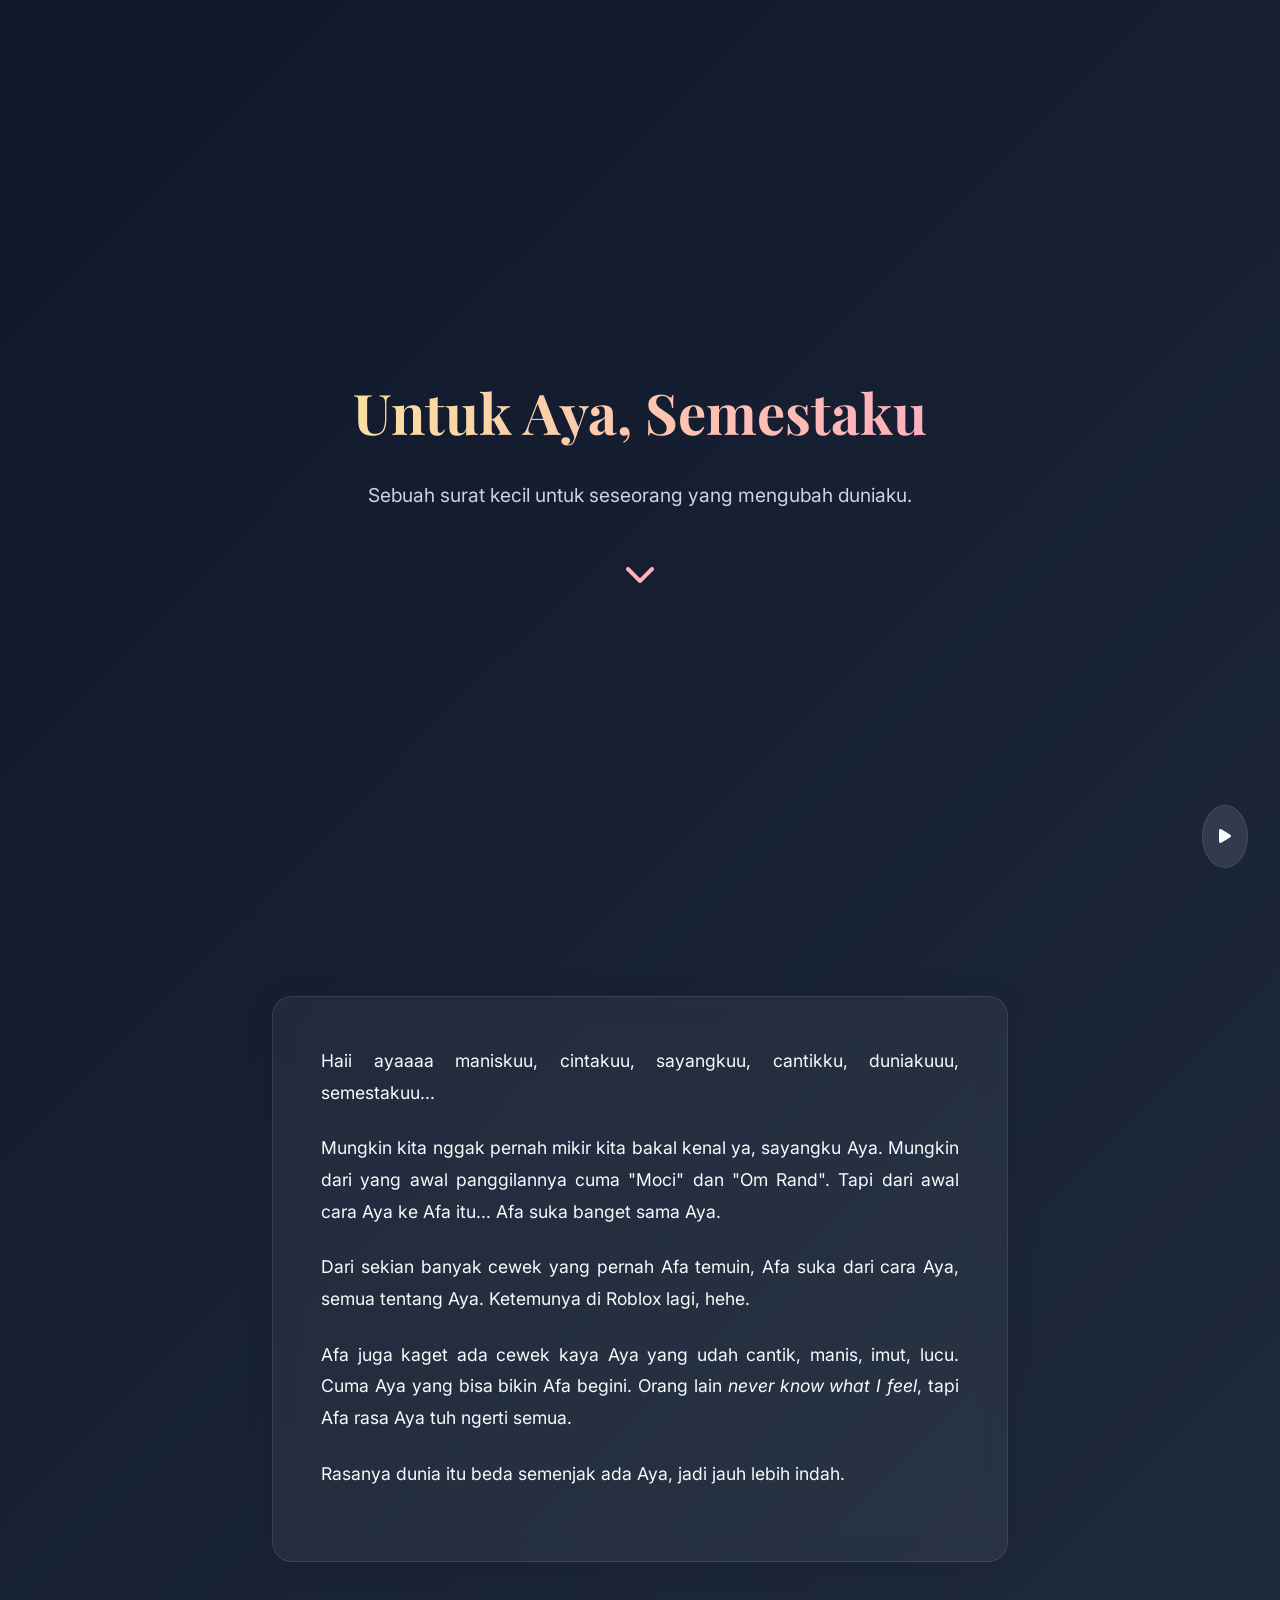
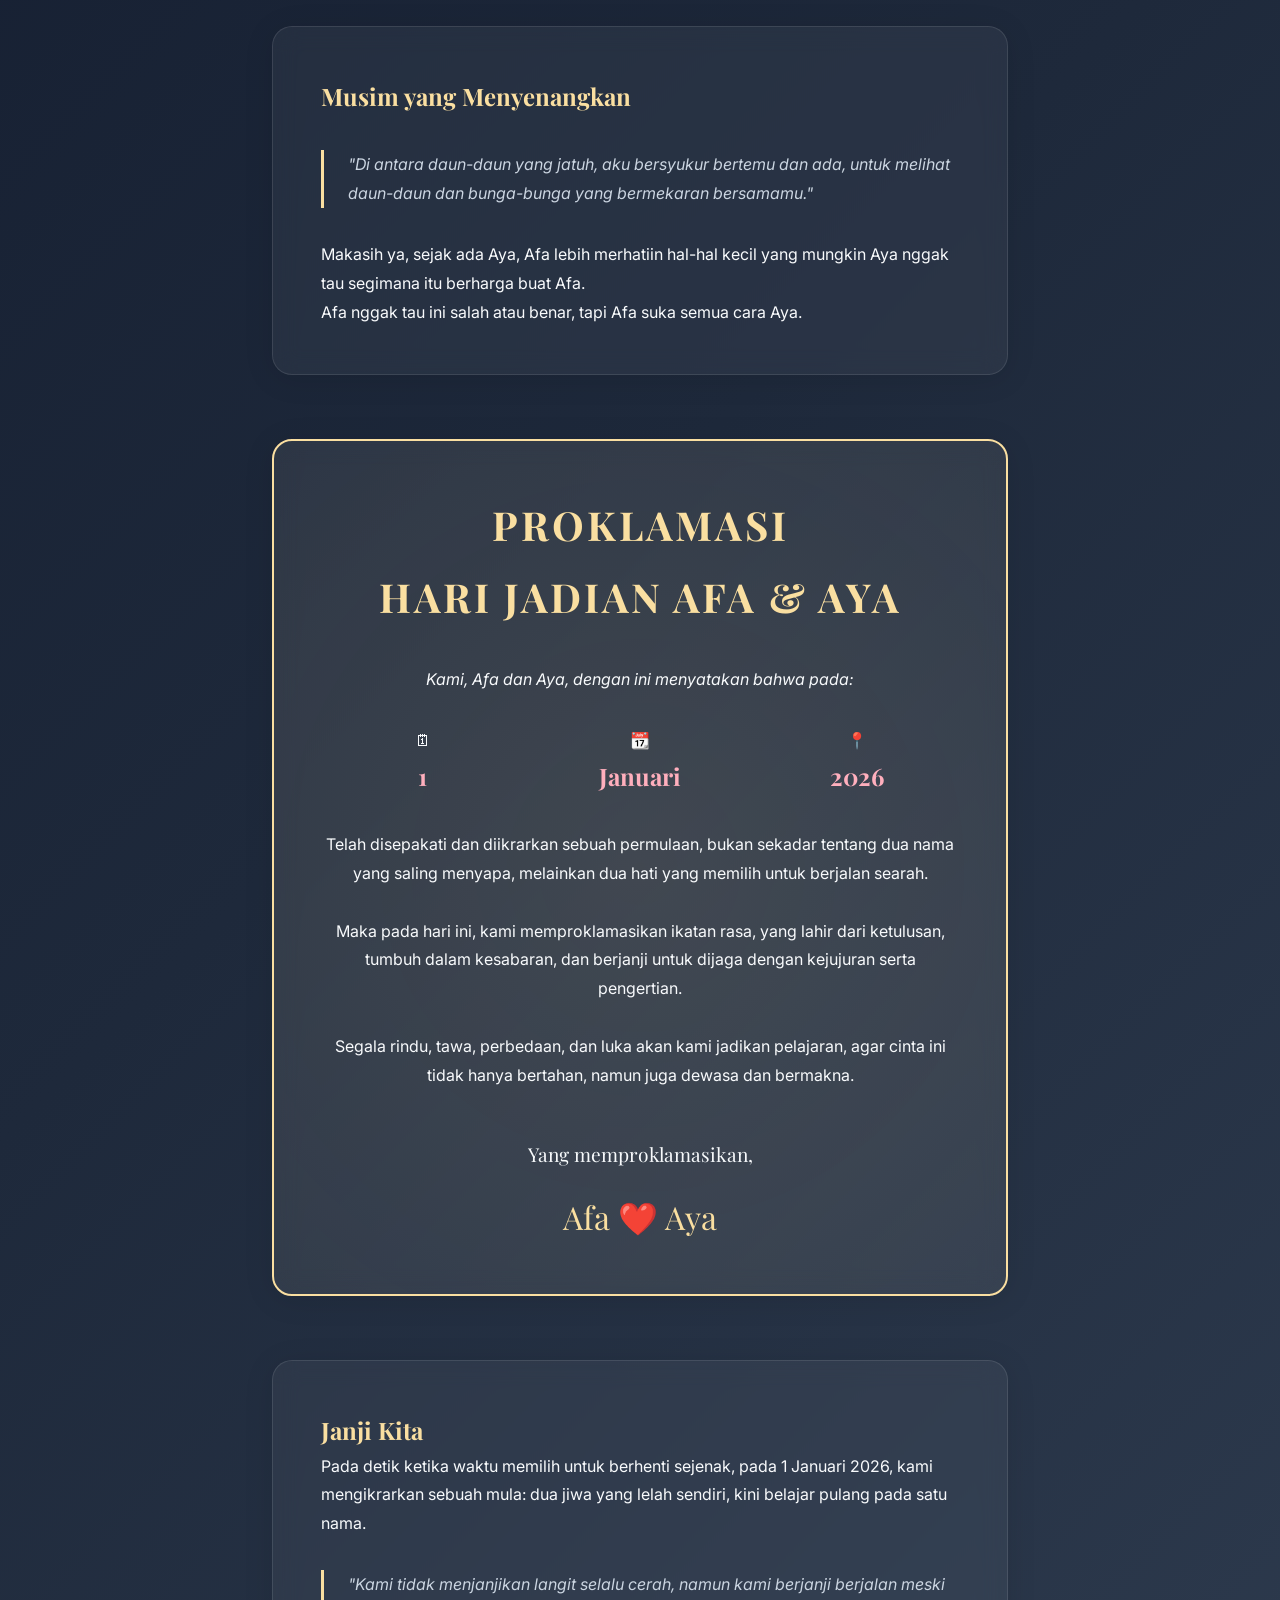
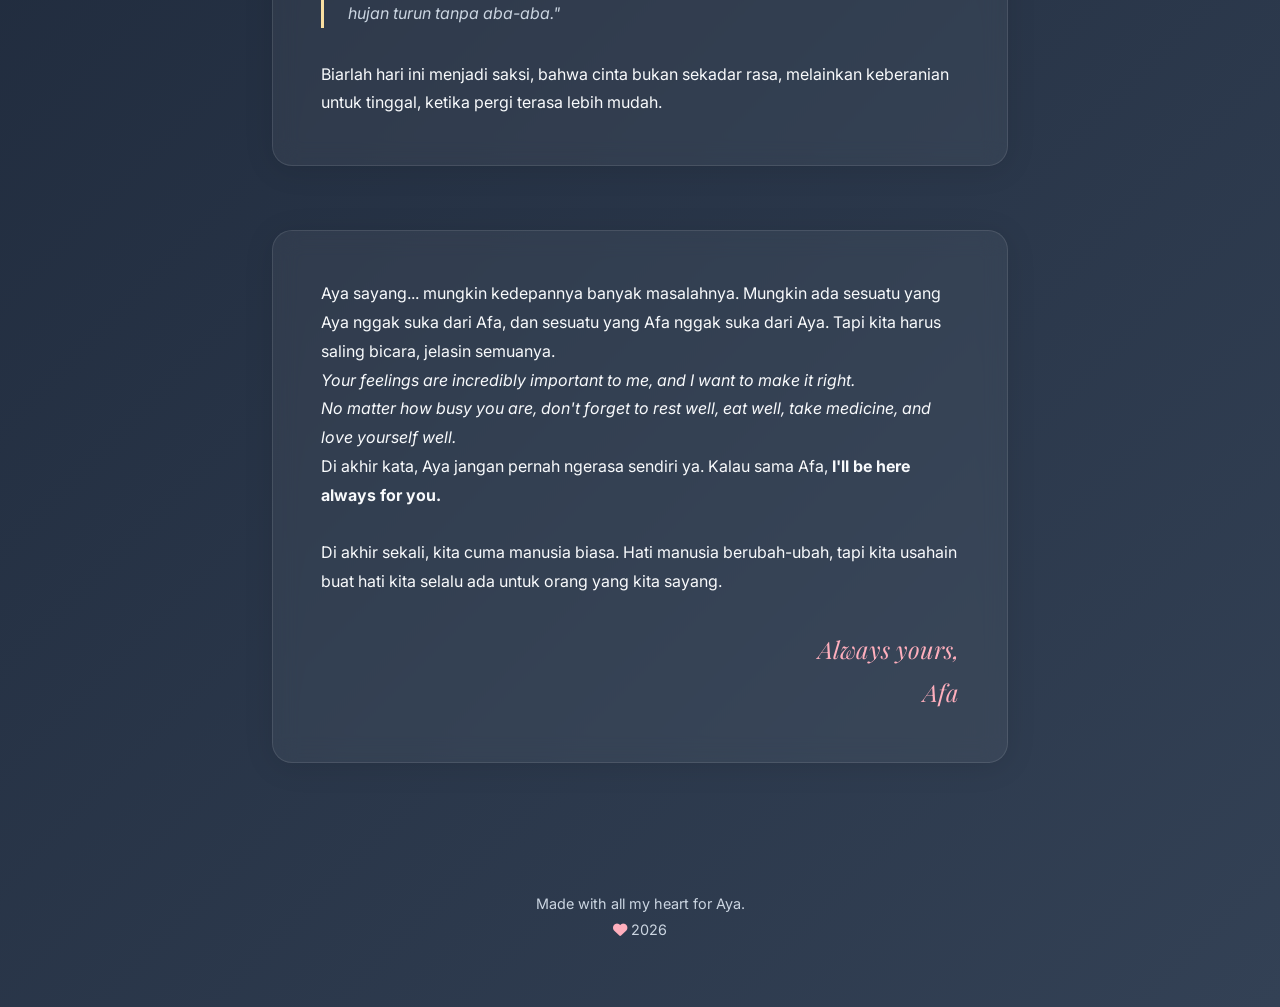
==== index.html @ 042ef350 "Add files via upload" ====
<!DOCTYPE html>
<html lang="id">
<head>
    <meta charset="UTF-8">
    <meta name="viewport" content="width=device-width, initial-scale=1.0">
    <title>Untuk Aya, Semestaku</title>
    <link rel="stylesheet" href="style.css">
    <!-- FontAwesome for Icons -->
    <link rel="stylesheet" href="https://cdnjs.cloudflare.com/ajax/libs/font-awesome/6.0.0/css/all.min.css">
</head>
<body>
    <div id="falling-container"></div>

    <div class="music-control" id="music-btn">
        <i class="fas fa-play"></i>
    </div>
    <!-- Placeholder audio - user can replace source -->
    <audio id="bg-music" loop>
        <source src="https://assets.mixkit.co/music/preview/mixkit-romantic-piano-slow-660.mp3" type="audio/mpeg">
    </audio>

    <div class="container">
        
        <!-- Hero Section -->
        <header class="hero">
            <h1>Untuk Aya, Semestaku</h1>
            <p>Sebuah surat kecil untuk seseorang yang mengubah duniaku.</p>
            <div style="margin-top: 2rem; font-size: 2rem; color: var(--romantic-pink);">
                <i class="fas fa-chevron-down" style="animation: fadeInUp 1s infinite alternate;"></i>
            </div>
        </header>

        <!-- The Letter Card -->
        <section class="card letter-content">
            <p>Haii ayaaaa maniskuu, cintakuu, sayangkuu, cantikku, duniakuuu, semestakuu...</p>
            <p>Mungkin kita nggak pernah mikir kita bakal kenal ya, sayangku Aya. Mungkin dari yang awal panggilannya cuma "Moci" dan "Om Rand". Tapi dari awal cara Aya ke Afa itu... Afa suka banget sama Aya.</p>
            <p>Dari sekian banyak cewek yang pernah Afa temuin, Afa suka dari cara Aya, semua tentang Aya. Ketemunya di Roblox lagi, hehe.</p>
            <p>Afa juga kaget ada cewek kaya Aya yang udah cantik, manis, imut, lucu. Cuma Aya yang bisa bikin Afa begini. Orang lain <em>never know what I feel</em>, tapi Afa rasa Aya tuh ngerti semua.</p>
            <p>Rasanya dunia itu beda semenjak ada Aya, jadi jauh lebih indah.</p>
        </section>

        <!-- Journal Quote Card -->
        <section class="card">
            <h2>Musim yang Menyenangkan</h2>
            <blockquote>
                "Di antara daun-daun yang jatuh, aku bersyukur bertemu dan ada, untuk melihat daun-daun dan bunga-bunga yang bermekaran bersamamu."
            </blockquote>
            <p>Makasih ya, sejak ada Aya, Afa lebih merhatiin hal-hal kecil yang mungkin Aya nggak tau segimana itu berharga buat Afa.</p>
            <p>Afa nggak tau ini salah atau benar, tapi Afa suka semua cara Aya.</p>
        </section>

        <!-- Proklamasi Card -->
        <section class="card proklamasi-card">
            <h2 class="proklamasi-title">Proklamasi <br> Hari Jadian Afa & Aya</h2>
            
            <p style="font-style: italic; margin-bottom: 2rem;">Kami, Afa dan Aya, dengan ini menyatakan bahwa pada:</p>
            
            <div class="date-grid">
                <div class="date-item">🗓 <br><strong>1</strong></div>
                <div class="date-item">📆 <br><strong>Januari</strong></div>
                <div class="date-item">📍 <br><strong>2026</strong></div>
            </div>

            <p>Telah disepakati dan diikrarkan sebuah permulaan, bukan sekadar tentang dua nama yang saling menyapa, melainkan dua hati yang memilih untuk berjalan searah.</p>
            <br>
            <p>Maka pada hari ini, kami memproklamasikan ikatan rasa, yang lahir dari ketulusan, tumbuh dalam kesabaran, dan berjanji untuk dijaga dengan kejujuran serta pengertian.</p>
            <br>
            <p>Segala rindu, tawa, perbedaan, dan luka akan kami jadikan pelajaran, agar cinta ini tidak hanya bertahan, namun juga dewasa dan bermakna.</p>
            
            <div style="margin-top: 3rem; font-family: 'Playfair Display'; font-size: 1.2rem;">
                <p>Yang memproklamasikan,</p>
                <p style="font-size: 2rem; color: var(--gold); margin-top: 1rem;">Afa ❤️ Aya</p>
            </div>
        </section>

        <!-- The Promise Card -->
        <section class="card">
            <h2>Janji Kita</h2>
            <p>Pada detik ketika waktu memilih untuk berhenti sejenak, pada 1 Januari 2026, kami mengikrarkan sebuah mula: dua jiwa yang lelah sendiri, kini belajar pulang pada satu nama.</p>
            
            <blockquote>
                "Kami tidak menjanjikan langit selalu cerah, namun kami berjanji berjalan meski hujan turun tanpa aba-aba."
            </blockquote>
            
            <p>Biarlah hari ini menjadi saksi, bahwa cinta bukan sekadar rasa, melainkan keberanian untuk tinggal, ketika pergi terasa lebih mudah.</p>
        </section>

        <!-- Closing Message -->
        <section class="card">
            <p>Aya sayang... mungkin kedepannya banyak masalahnya. Mungkin ada sesuatu yang Aya nggak suka dari Afa, dan sesuatu yang Afa nggak suka dari Aya. Tapi kita harus saling bicara, jelasin semuanya.</p>
            <p><em>Your feelings are incredibly important to me, and I want to make it right.</em></p>
            <p><em>No matter how busy you are, don't forget to rest well, eat well, take medicine, and love yourself well.</em></p>
            <p>Di akhir kata, Aya jangan pernah ngerasa sendiri ya. Kalau sama Afa, <strong>I'll be here always for you.</strong></p>
            <br>
            <p>Di akhir sekali, kita cuma manusia biasa. Hati manusia berubah-ubah, tapi kita usahain buat hati kita selalu ada untuk orang yang kita sayang.</p>
            
            <div class="signature">
                Always yours, <br> Afa
            </div>
        </section>

        <footer style="text-align: center; padding: 4rem 0 2rem; color: var(--text-secondary); font-size: 0.9rem;">
            <p>Made with all my heart for Aya.</p>
            <p><i class="fas fa-heart" style="color: var(--romantic-pink);"></i> 2026</p>
        </footer>

    </div>

    <script src="script.js"></script>
</body>
</html>
---- style.css ----
@import url('https://fonts.googleapis.com/css2?family=Inter:wght@300;400;600&family=Playfair+Display:ital,wght@0,400;0,700;1,400&display=swap');

:root {
    --bg-color: #0f172a;
    --accent-color: #e2e8f0;
    --gold: #fadfa1;
    --romantic-pink: #ffafbd;
    --glass-bg: rgba(255, 255, 255, 0.05);
    --glass-border: rgba(255, 255, 255, 0.1);
    --text-primary: #f8fafc;
    --text-secondary: #cbd5e1;
}

* {
    margin: 0;
    padding: 0;
    box-sizing: border-box;
}

body {
    background: linear-gradient(135deg, #0f172a 0%, #1e293b 50%, #334155 100%);
    color: var(--text-primary);
    font-family: 'Inter', sans-serif;
    overflow-x: hidden;
    min-height: 100vh;
    line-height: 1.8;
}

h1, h2, h3 {
    font-family: 'Playfair Display', serif;
    font-weight: 700;
    color: var(--gold);
}

.container {
    max-width: 800px;
    margin: 0 auto;
    padding: 2rem;
    position: relative;
    z-index: 2;
}

/* Hero Section */
.hero {
    height: 100vh;
    display: flex;
    flex-direction: column;
    justify-content: center;
    align-items: center;
    text-align: center;
    padding: 2rem;
}

.hero h1 {
    font-size: 3.5rem;
    margin-bottom: 1rem;
    background: linear-gradient(to right, #fadfa1, #ffafbd);
    -webkit-background-clip: text;
    -webkit-text-fill-color: transparent;
    animation: fadeInDown 2s ease-out;
}

.hero p {
    font-size: 1.2rem;
    color: var(--text-secondary);
    animation: fadeInUp 2s ease-out 0.5s backwards;
}

/* Glass Cards */
.card {
    background: var(--glass-bg);
    backdrop-filter: blur(12px);
    -webkit-backdrop-filter: blur(12px);
    border: 1px solid var(--glass-border);
    border-radius: 20px;
    padding: 3rem;
    margin: 4rem 0;
    box-shadow: 0 4px 30px rgba(0, 0, 0, 0.1);
    transition: transform 0.3s ease, box-shadow 0.3s ease;
    opacity: 0; /* Hidden initial state for scroll reveal */
    transform: translateY(30px);
}

.card.visible {
    opacity: 1;
    transform: translateY(0);
    transition: opacity 1s ease-out, transform 1s ease-out;
}

.card:hover {
    transform: translateY(-5px);
    box-shadow: 0 10px 40px rgba(0, 0, 0, 0.2);
}

/* Typography styles */
.letter-content p {
    margin-bottom: 1.5rem;
    font-size: 1.1rem;
    text-align: justify;
}

.signature {
    text-align: right;
    font-family: 'Playfair Display', serif;
    font-style: italic;
    font-size: 1.5rem;
    margin-top: 2rem;
    color: var(--romantic-pink);
}

blockquote {
    border-left: 3px solid var(--gold);
    padding-left: 1.5rem;
    font-style: italic;
    margin: 2rem 0;
    color: var(--text-secondary);
}

/* Proklamasi Specifics */
.proklamasi-card {
    border: 2px solid var(--gold);
    text-align: center;
    position: relative;
    overflow: hidden;
}

.proklamasi-card::before {
    content: '';
    position: absolute;
    top: -50%;
    left: -50%;
    width: 200%;
    height: 200%;
    background: radial-gradient(circle, rgba(250, 223, 161, 0.1) 0%, transparent 70%);
    animation: rotate 20s linear infinite;
    z-index: -1;
}

.proklamasi-title {
    font-size: 2.5rem;
    margin-bottom: 2rem;
    letter-spacing: 3px;
    text-transform: uppercase;
}

.date-grid {
    display: grid;
    grid-template-columns: repeat(3, 1fr);
    gap: 1rem;
    margin: 2rem 0;
    font-family: 'Playfair Display', serif;
}

.date-item strong {
    display: block;
    font-size: 1.5rem;
    color: var(--romantic-pink);
}

/* Footer & Music */
.music-control {
    position: fixed;
    bottom: 2rem;
    right: 2rem;
    z-index: 100;
    background: rgba(255,255,255,0.1);
    padding: 1rem;
    border-radius: 50%;
    cursor: pointer;
    backdrop-filter: blur(5px);
    border: 1px solid var(--glass-border);
    transition: all 0.3s;
}

.music-control:hover {
    background: rgba(255,255,255,0.2);
    transform: scale(1.1);
}

/* Falling Elements */
#falling-container {
    position: fixed;
    top: 0;
    left: 0;
    width: 100%;
    height: 100%;
    pointer-events: none;
    z-index: 1;
    overflow: hidden;
}

.falling-element {
    position: absolute;
    top: -10%;
    color: rgba(255, 175, 189, 0.6); /* Default petal color */
    font-size: 20px;
    animation-name: fall;
    animation-timing-function: linear;
    animation-iteration-count: infinite;
}

@keyframes fall {
    0% { transform: translateY(0) rotate(0deg); opacity: 0; }
    10% { opacity: 1; }
    100% { transform: translateY(110vh) rotate(360deg); opacity: 0; }
}

@keyframes fadeInDown {
    from { opacity: 0; transform: translateY(-50px); }
    to { opacity: 1; transform: translateY(0); }
}

@keyframes fadeInUp {
    from { opacity: 0; transform: translateY(50px); }
    to { opacity: 1; transform: translateY(0); }
}

@keyframes rotate {
    from { transform: rotate(0deg); }
    to { transform: rotate(360deg); }
}

@media (max-width: 768px) {
    .hero h1 { font-size: 2.5rem; }
    .card { padding: 1.5rem; margin: 2rem 0; }
    .date-grid { grid-template-columns: 1fr; }
}
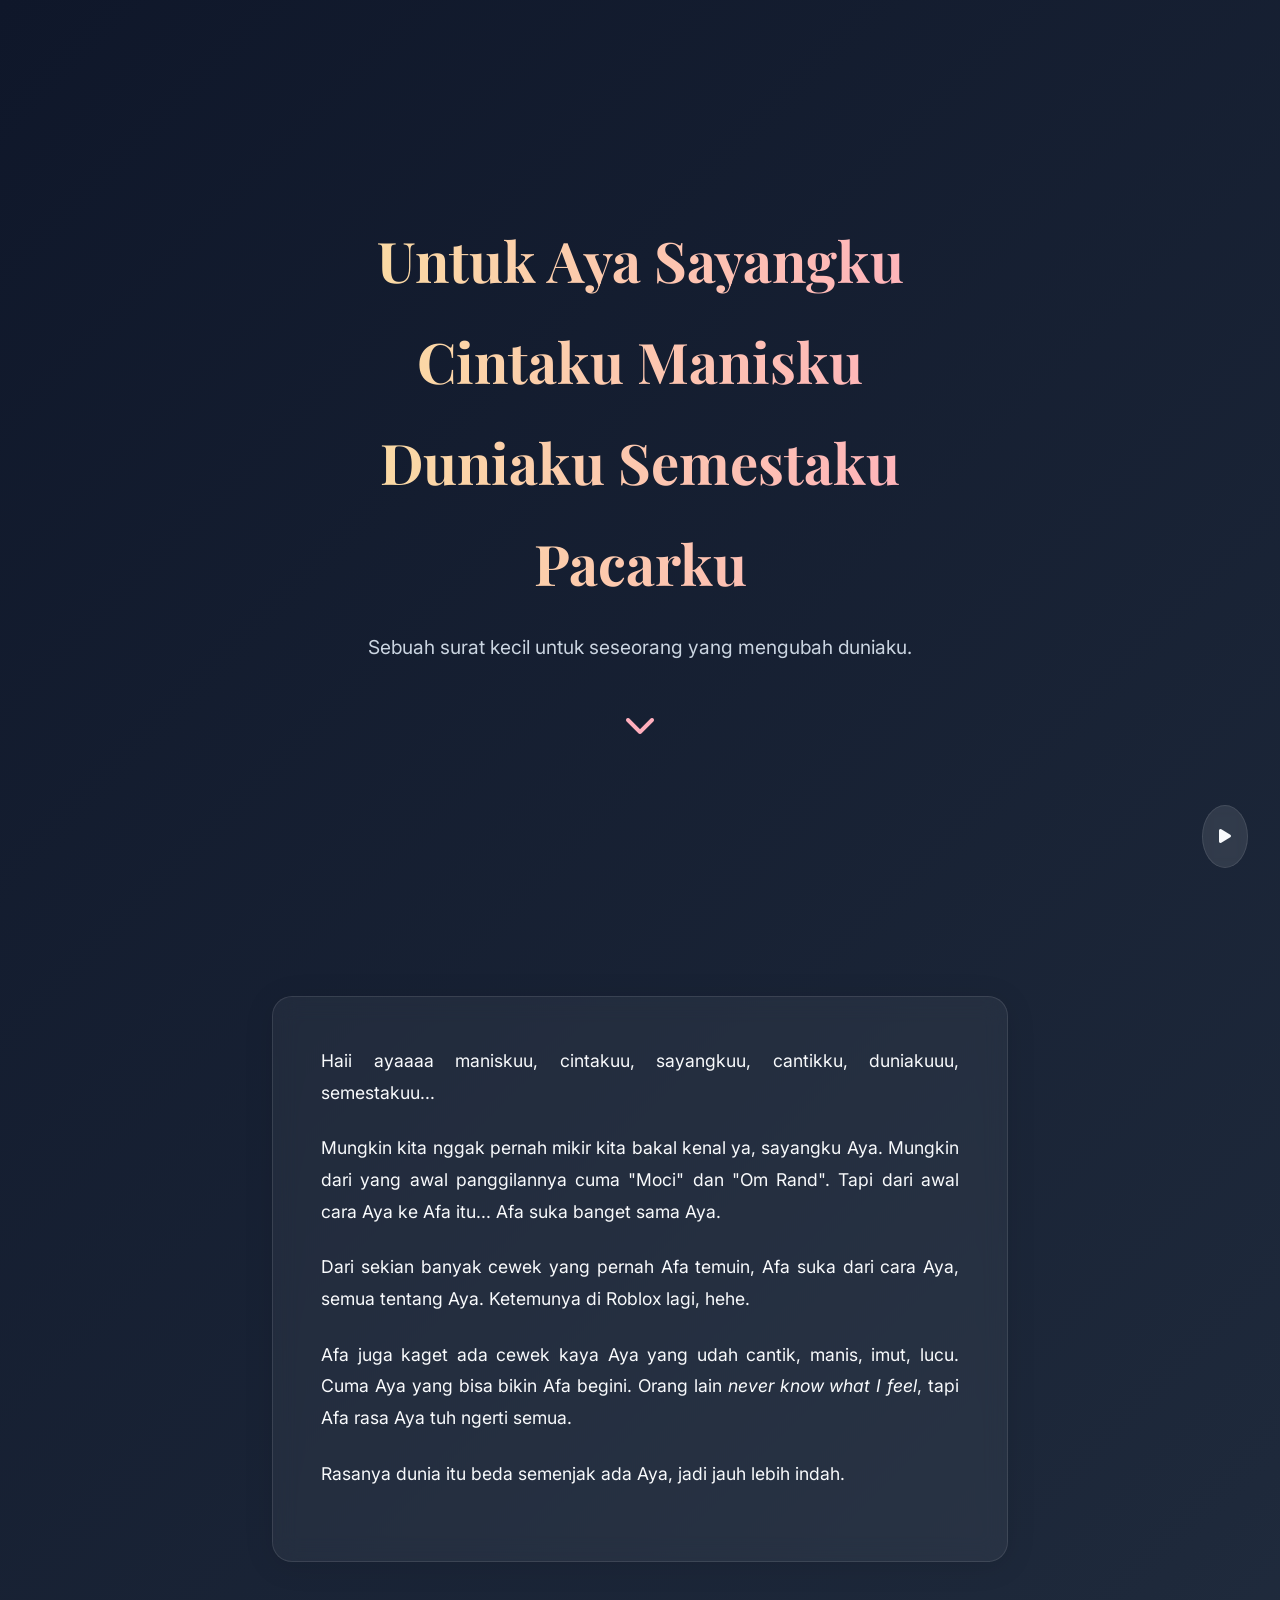
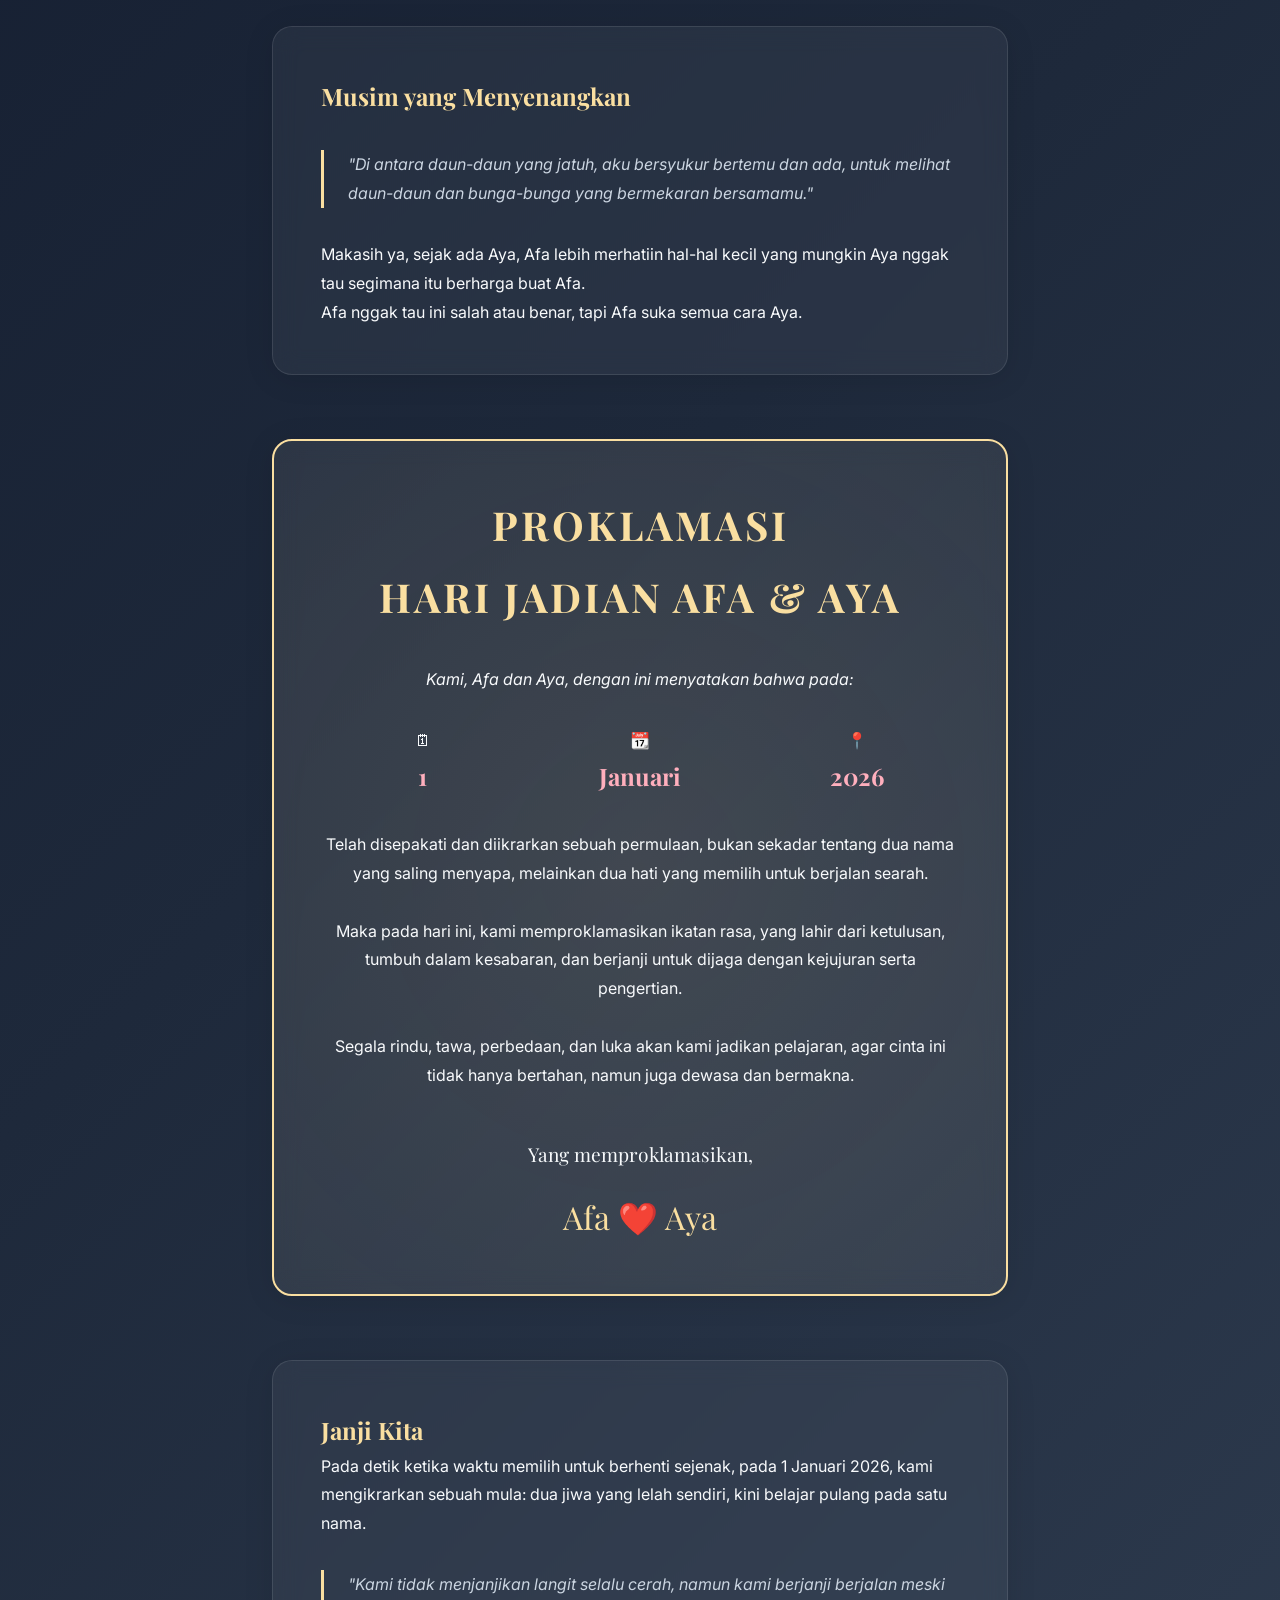
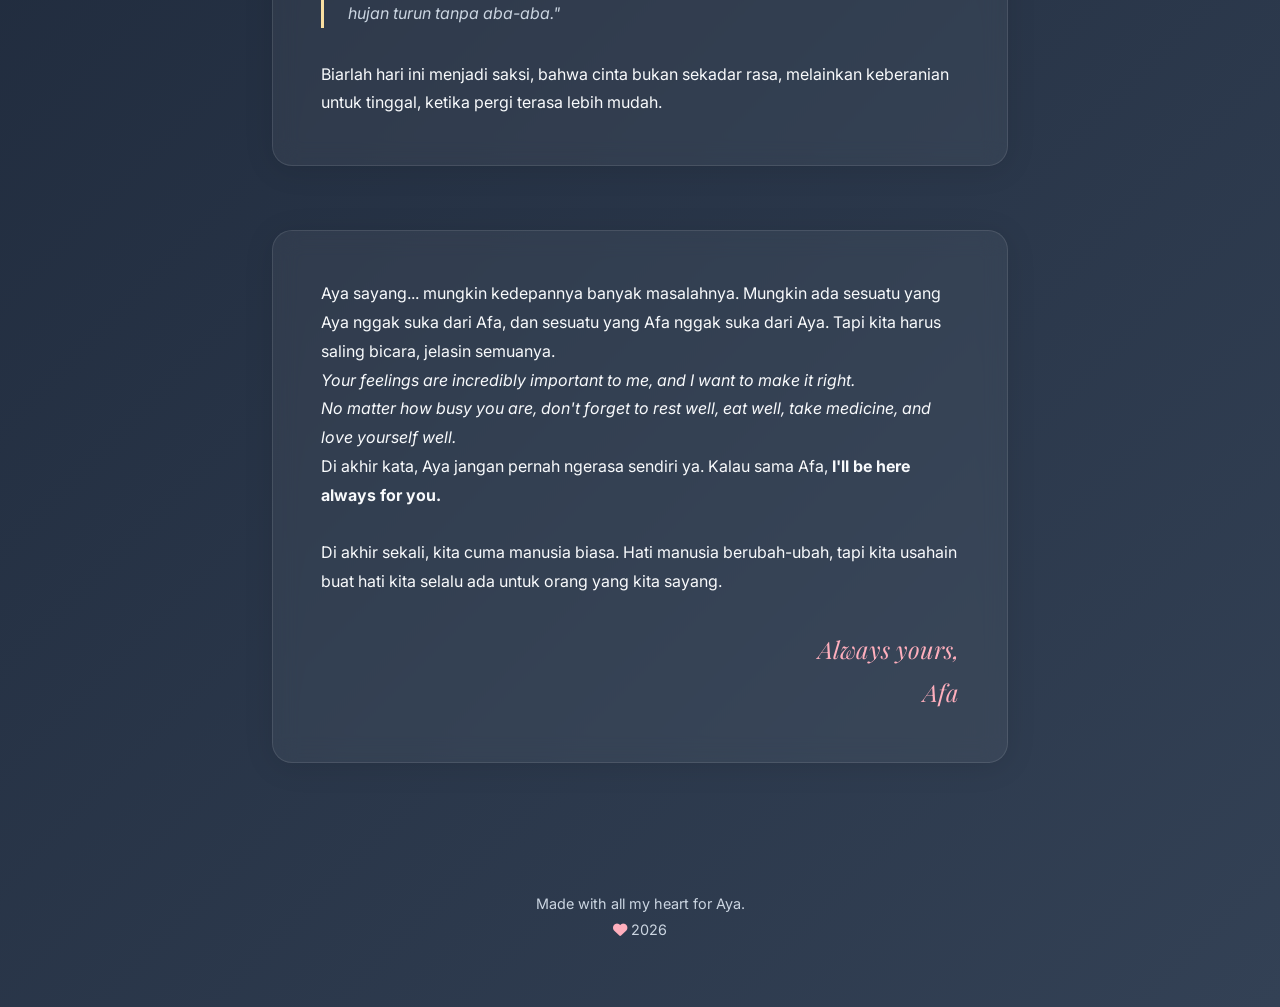
==== commit de720ec9: "Add files via upload" ====
--- a/index.html
+++ b/index.html
@@ -1,5 +1,6 @@
 <!DOCTYPE html>
 <html lang="id">
+
 <head>
     <meta charset="UTF-8">
     <meta name="viewport" content="width=device-width, initial-scale=1.0">
@@ -8,6 +9,7 @@
     <!-- FontAwesome for Icons -->
     <link rel="stylesheet" href="https://cdnjs.cloudflare.com/ajax/libs/font-awesome/6.0.0/css/all.min.css">
 </head>
+
 <body>
     <div id="falling-container"></div>
 
@@ -20,10 +22,10 @@
     </audio>
 
     <div class="container">
-        
+
         <!-- Hero Section -->
         <header class="hero">
-            <h1>Untuk Aya, Semestaku</h1>
+            <h1>Untuk Aya Sayangku Cintaku Manisku Duniaku Semestaku Pacarku</h1>
             <p>Sebuah surat kecil untuk seseorang yang mengubah duniaku.</p>
             <div style="margin-top: 2rem; font-size: 2rem; color: var(--romantic-pink);">
                 <i class="fas fa-chevron-down" style="animation: fadeInUp 1s infinite alternate;"></i>
@@ -33,9 +35,12 @@
         <!-- The Letter Card -->
         <section class="card letter-content">
             <p>Haii ayaaaa maniskuu, cintakuu, sayangkuu, cantikku, duniakuuu, semestakuu...</p>
-            <p>Mungkin kita nggak pernah mikir kita bakal kenal ya, sayangku Aya. Mungkin dari yang awal panggilannya cuma "Moci" dan "Om Rand". Tapi dari awal cara Aya ke Afa itu... Afa suka banget sama Aya.</p>
-            <p>Dari sekian banyak cewek yang pernah Afa temuin, Afa suka dari cara Aya, semua tentang Aya. Ketemunya di Roblox lagi, hehe.</p>
-            <p>Afa juga kaget ada cewek kaya Aya yang udah cantik, manis, imut, lucu. Cuma Aya yang bisa bikin Afa begini. Orang lain <em>never know what I feel</em>, tapi Afa rasa Aya tuh ngerti semua.</p>
+            <p>Mungkin kita nggak pernah mikir kita bakal kenal ya, sayangku Aya. Mungkin dari yang awal panggilannya
+                cuma "Moci" dan "Om Rand". Tapi dari awal cara Aya ke Afa itu... Afa suka banget sama Aya.</p>
+            <p>Dari sekian banyak cewek yang pernah Afa temuin, Afa suka dari cara Aya, semua tentang Aya. Ketemunya di
+                Roblox lagi, hehe.</p>
+            <p>Afa juga kaget ada cewek kaya Aya yang udah cantik, manis, imut, lucu. Cuma Aya yang bisa bikin Afa
+                begini. Orang lain <em>never know what I feel</em>, tapi Afa rasa Aya tuh ngerti semua.</p>
             <p>Rasanya dunia itu beda semenjak ada Aya, jadi jauh lebih indah.</p>
         </section>
 
@@ -43,30 +48,35 @@
         <section class="card">
             <h2>Musim yang Menyenangkan</h2>
             <blockquote>
-                "Di antara daun-daun yang jatuh, aku bersyukur bertemu dan ada, untuk melihat daun-daun dan bunga-bunga yang bermekaran bersamamu."
+                "Di antara daun-daun yang jatuh, aku bersyukur bertemu dan ada, untuk melihat daun-daun dan bunga-bunga
+                yang bermekaran bersamamu."
             </blockquote>
-            <p>Makasih ya, sejak ada Aya, Afa lebih merhatiin hal-hal kecil yang mungkin Aya nggak tau segimana itu berharga buat Afa.</p>
+            <p>Makasih ya, sejak ada Aya, Afa lebih merhatiin hal-hal kecil yang mungkin Aya nggak tau segimana itu
+                berharga buat Afa.</p>
             <p>Afa nggak tau ini salah atau benar, tapi Afa suka semua cara Aya.</p>
         </section>
 
         <!-- Proklamasi Card -->
         <section class="card proklamasi-card">
             <h2 class="proklamasi-title">Proklamasi <br> Hari Jadian Afa & Aya</h2>
-            
+
             <p style="font-style: italic; margin-bottom: 2rem;">Kami, Afa dan Aya, dengan ini menyatakan bahwa pada:</p>
-            
+
             <div class="date-grid">
                 <div class="date-item">🗓 <br><strong>1</strong></div>
                 <div class="date-item">📆 <br><strong>Januari</strong></div>
                 <div class="date-item">📍 <br><strong>2026</strong></div>
             </div>
 
-            <p>Telah disepakati dan diikrarkan sebuah permulaan, bukan sekadar tentang dua nama yang saling menyapa, melainkan dua hati yang memilih untuk berjalan searah.</p>
+            <p>Telah disepakati dan diikrarkan sebuah permulaan, bukan sekadar tentang dua nama yang saling menyapa,
+                melainkan dua hati yang memilih untuk berjalan searah.</p>
             <br>
-            <p>Maka pada hari ini, kami memproklamasikan ikatan rasa, yang lahir dari ketulusan, tumbuh dalam kesabaran, dan berjanji untuk dijaga dengan kejujuran serta pengertian.</p>
+            <p>Maka pada hari ini, kami memproklamasikan ikatan rasa, yang lahir dari ketulusan, tumbuh dalam kesabaran,
+                dan berjanji untuk dijaga dengan kejujuran serta pengertian.</p>
             <br>
-            <p>Segala rindu, tawa, perbedaan, dan luka akan kami jadikan pelajaran, agar cinta ini tidak hanya bertahan, namun juga dewasa dan bermakna.</p>
-            
+            <p>Segala rindu, tawa, perbedaan, dan luka akan kami jadikan pelajaran, agar cinta ini tidak hanya bertahan,
+                namun juga dewasa dan bermakna.</p>
+
             <div style="margin-top: 3rem; font-family: 'Playfair Display'; font-size: 1.2rem;">
                 <p>Yang memproklamasikan,</p>
                 <p style="font-size: 2rem; color: var(--gold); margin-top: 1rem;">Afa ❤️ Aya</p>
@@ -76,24 +86,31 @@
         <!-- The Promise Card -->
         <section class="card">
             <h2>Janji Kita</h2>
-            <p>Pada detik ketika waktu memilih untuk berhenti sejenak, pada 1 Januari 2026, kami mengikrarkan sebuah mula: dua jiwa yang lelah sendiri, kini belajar pulang pada satu nama.</p>
-            
+            <p>Pada detik ketika waktu memilih untuk berhenti sejenak, pada 1 Januari 2026, kami mengikrarkan sebuah
+                mula: dua jiwa yang lelah sendiri, kini belajar pulang pada satu nama.</p>
+
             <blockquote>
-                "Kami tidak menjanjikan langit selalu cerah, namun kami berjanji berjalan meski hujan turun tanpa aba-aba."
+                "Kami tidak menjanjikan langit selalu cerah, namun kami berjanji berjalan meski hujan turun tanpa
+                aba-aba."
             </blockquote>
-            
-            <p>Biarlah hari ini menjadi saksi, bahwa cinta bukan sekadar rasa, melainkan keberanian untuk tinggal, ketika pergi terasa lebih mudah.</p>
+
+            <p>Biarlah hari ini menjadi saksi, bahwa cinta bukan sekadar rasa, melainkan keberanian untuk tinggal,
+                ketika pergi terasa lebih mudah.</p>
         </section>
 
         <!-- Closing Message -->
         <section class="card">
-            <p>Aya sayang... mungkin kedepannya banyak masalahnya. Mungkin ada sesuatu yang Aya nggak suka dari Afa, dan sesuatu yang Afa nggak suka dari Aya. Tapi kita harus saling bicara, jelasin semuanya.</p>
+            <p>Aya sayang... mungkin kedepannya banyak masalahnya. Mungkin ada sesuatu yang Aya nggak suka dari Afa, dan
+                sesuatu yang Afa nggak suka dari Aya. Tapi kita harus saling bicara, jelasin semuanya.</p>
             <p><em>Your feelings are incredibly important to me, and I want to make it right.</em></p>
-            <p><em>No matter how busy you are, don't forget to rest well, eat well, take medicine, and love yourself well.</em></p>
-            <p>Di akhir kata, Aya jangan pernah ngerasa sendiri ya. Kalau sama Afa, <strong>I'll be here always for you.</strong></p>
+            <p><em>No matter how busy you are, don't forget to rest well, eat well, take medicine, and love yourself
+                    well.</em></p>
+            <p>Di akhir kata, Aya jangan pernah ngerasa sendiri ya. Kalau sama Afa, <strong>I'll be here always for
+                    you.</strong></p>
             <br>
-            <p>Di akhir sekali, kita cuma manusia biasa. Hati manusia berubah-ubah, tapi kita usahain buat hati kita selalu ada untuk orang yang kita sayang.</p>
-            
+            <p>Di akhir sekali, kita cuma manusia biasa. Hati manusia berubah-ubah, tapi kita usahain buat hati kita
+                selalu ada untuk orang yang kita sayang.</p>
+
             <div class="signature">
                 Always yours, <br> Afa
             </div>
@@ -108,4 +125,5 @@
 
     <script src="script.js"></script>
 </body>
-</html>
+
+</html>
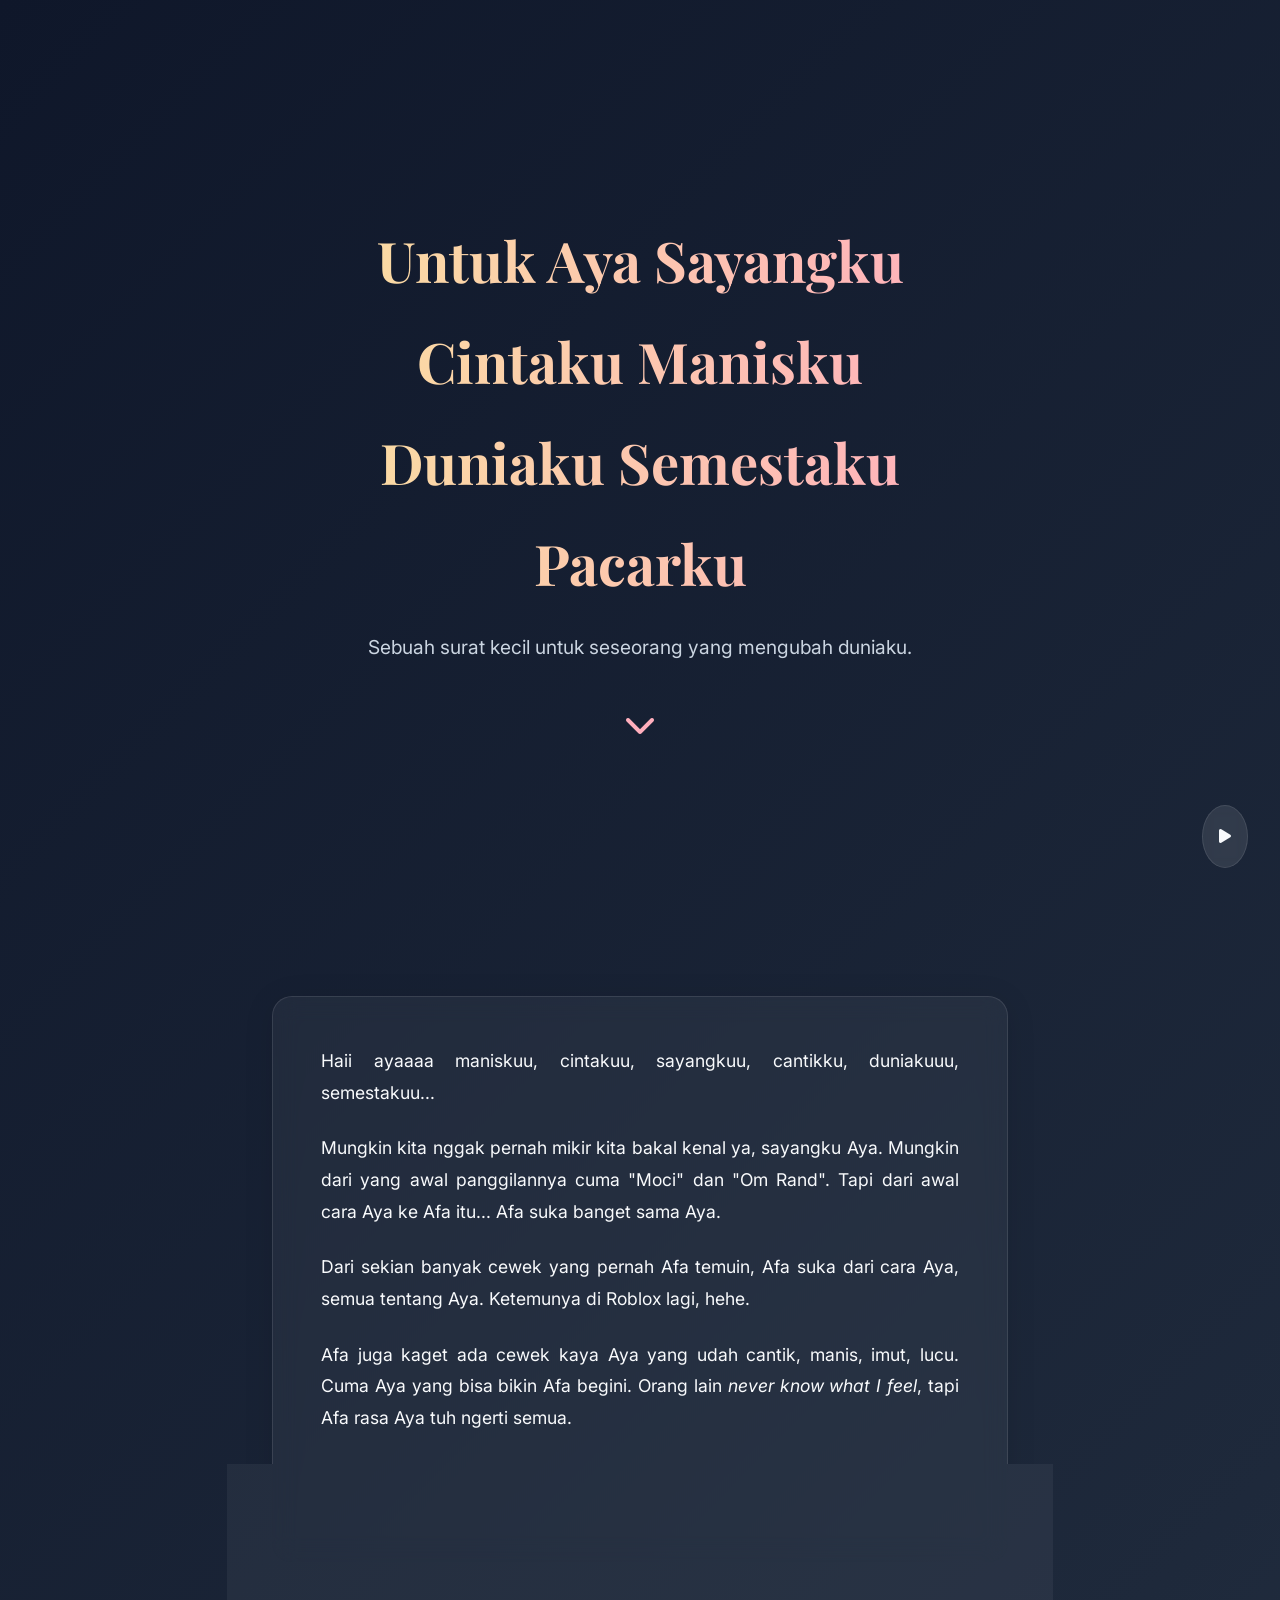
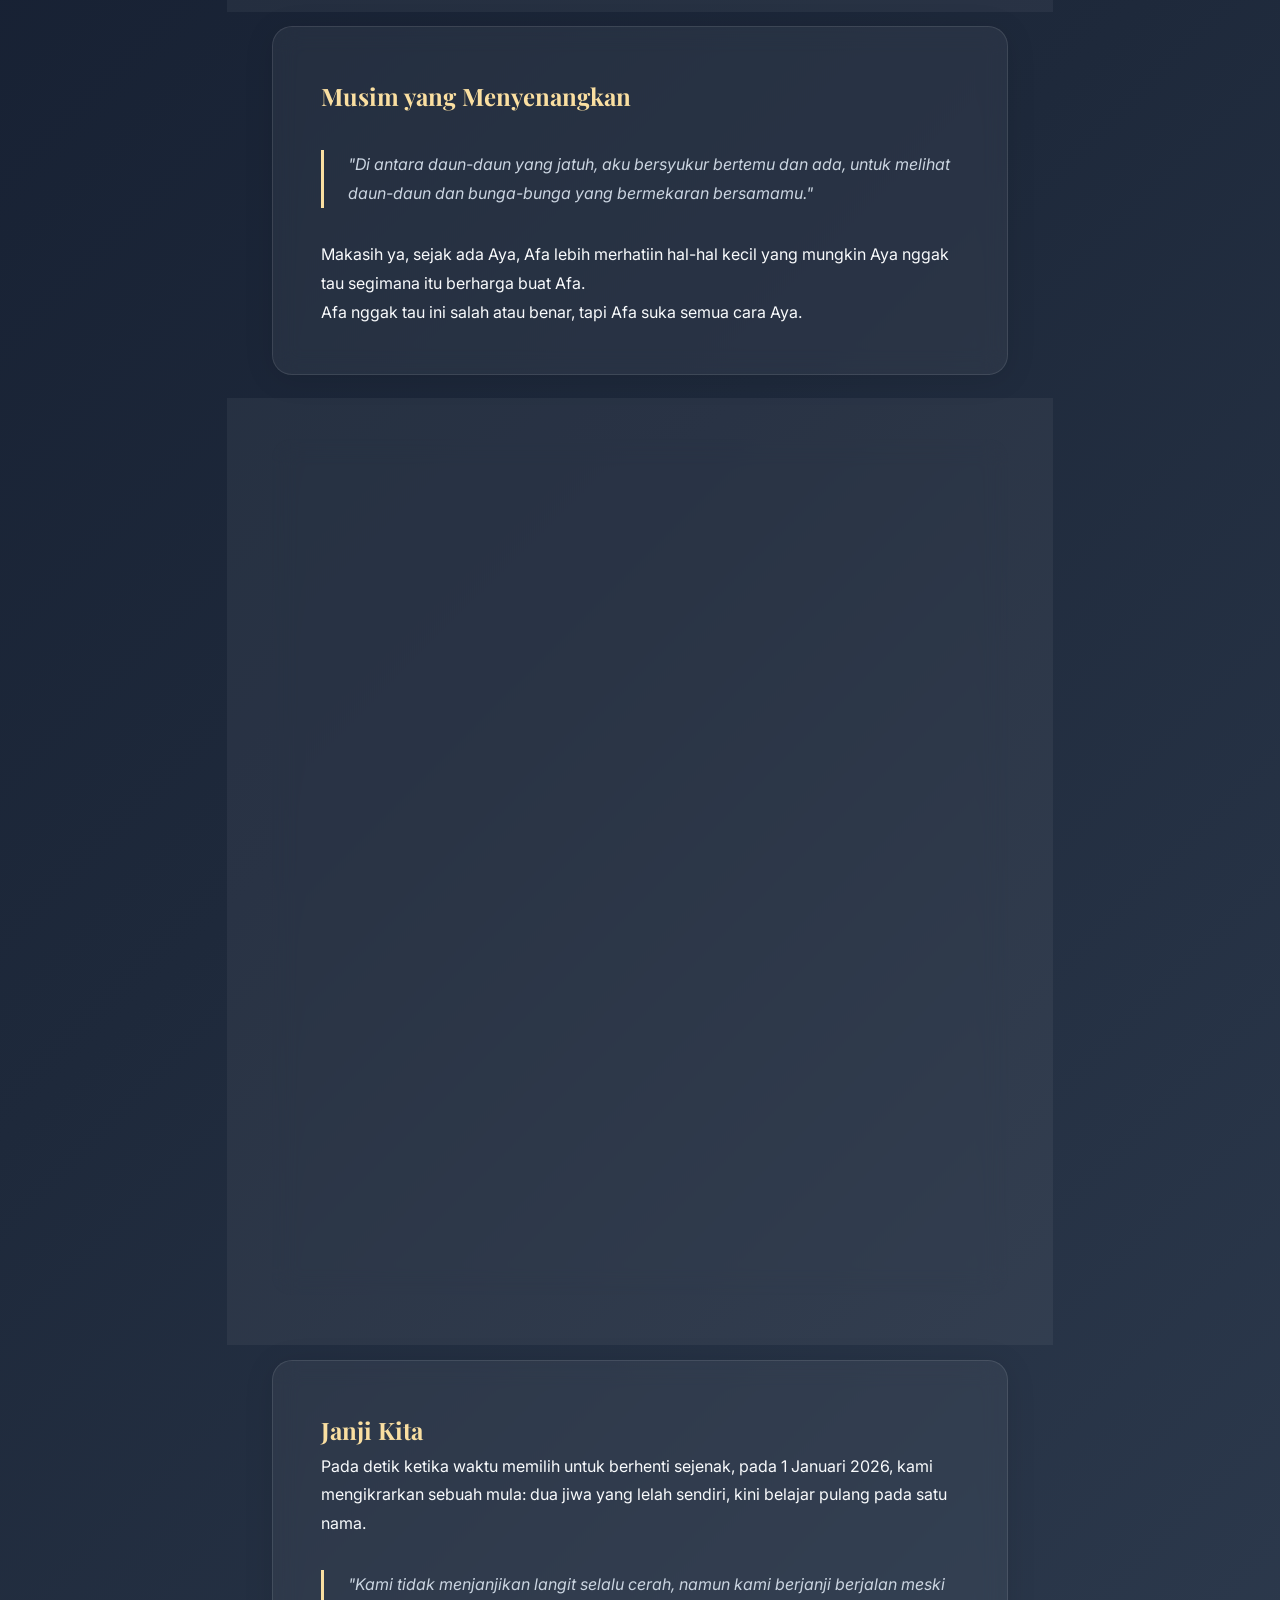
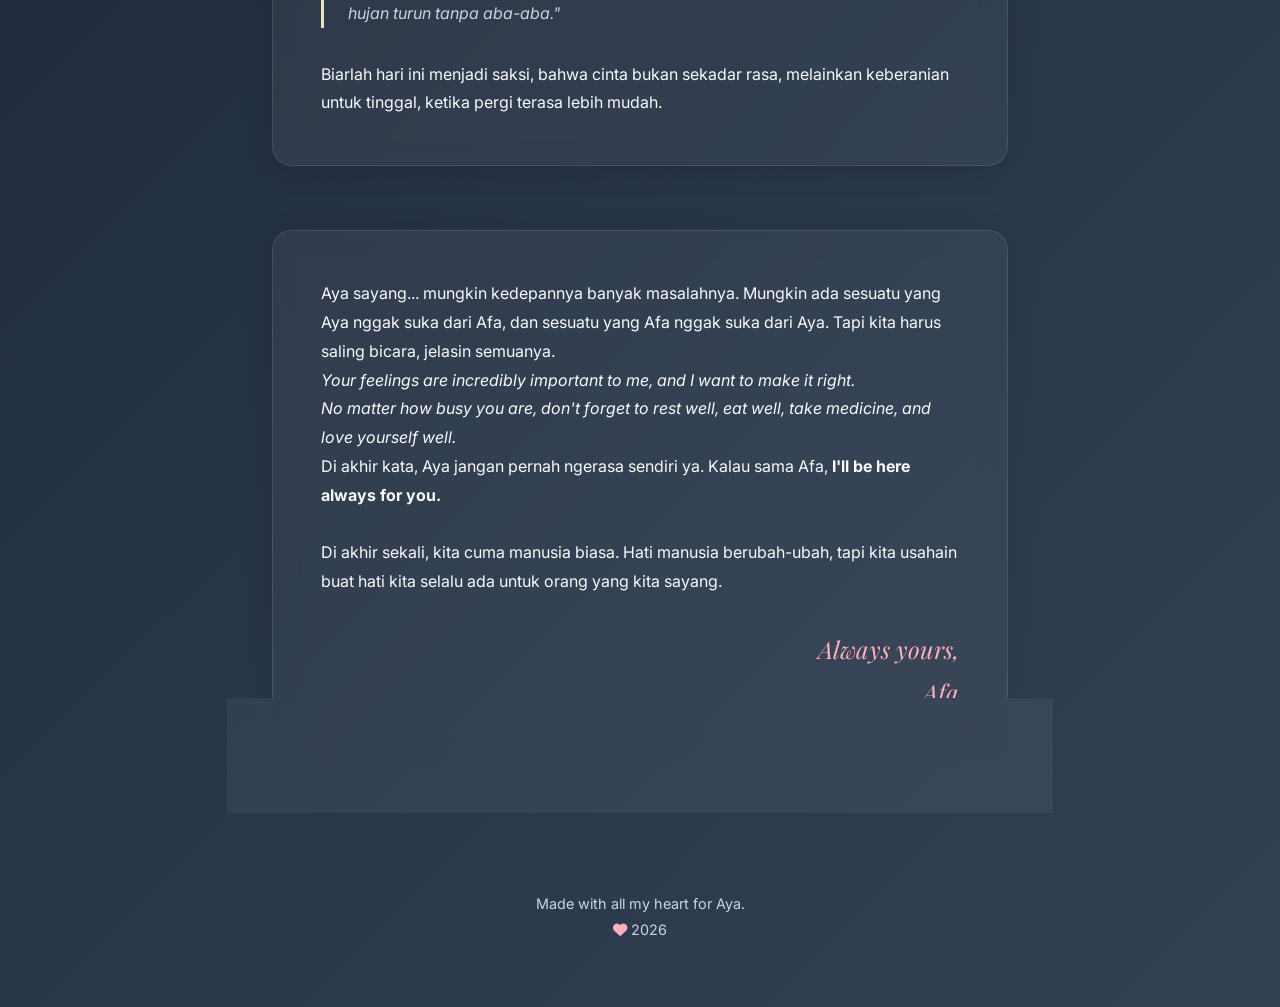
==== commit b153ce7b: "Add files via upload" ====
--- a/index.html
+++ b/index.html
@@ -18,7 +18,7 @@
     </div>
     <!-- Placeholder audio - user can replace source -->
     <audio id="bg-music" loop>
-        <source src="https://assets.mixkit.co/music/preview/mixkit-romantic-piano-slow-660.mp3" type="audio/mpeg">
+        <source src="song.mp3" type="audio/mpeg">
     </audio>
 
     <div class="container">
